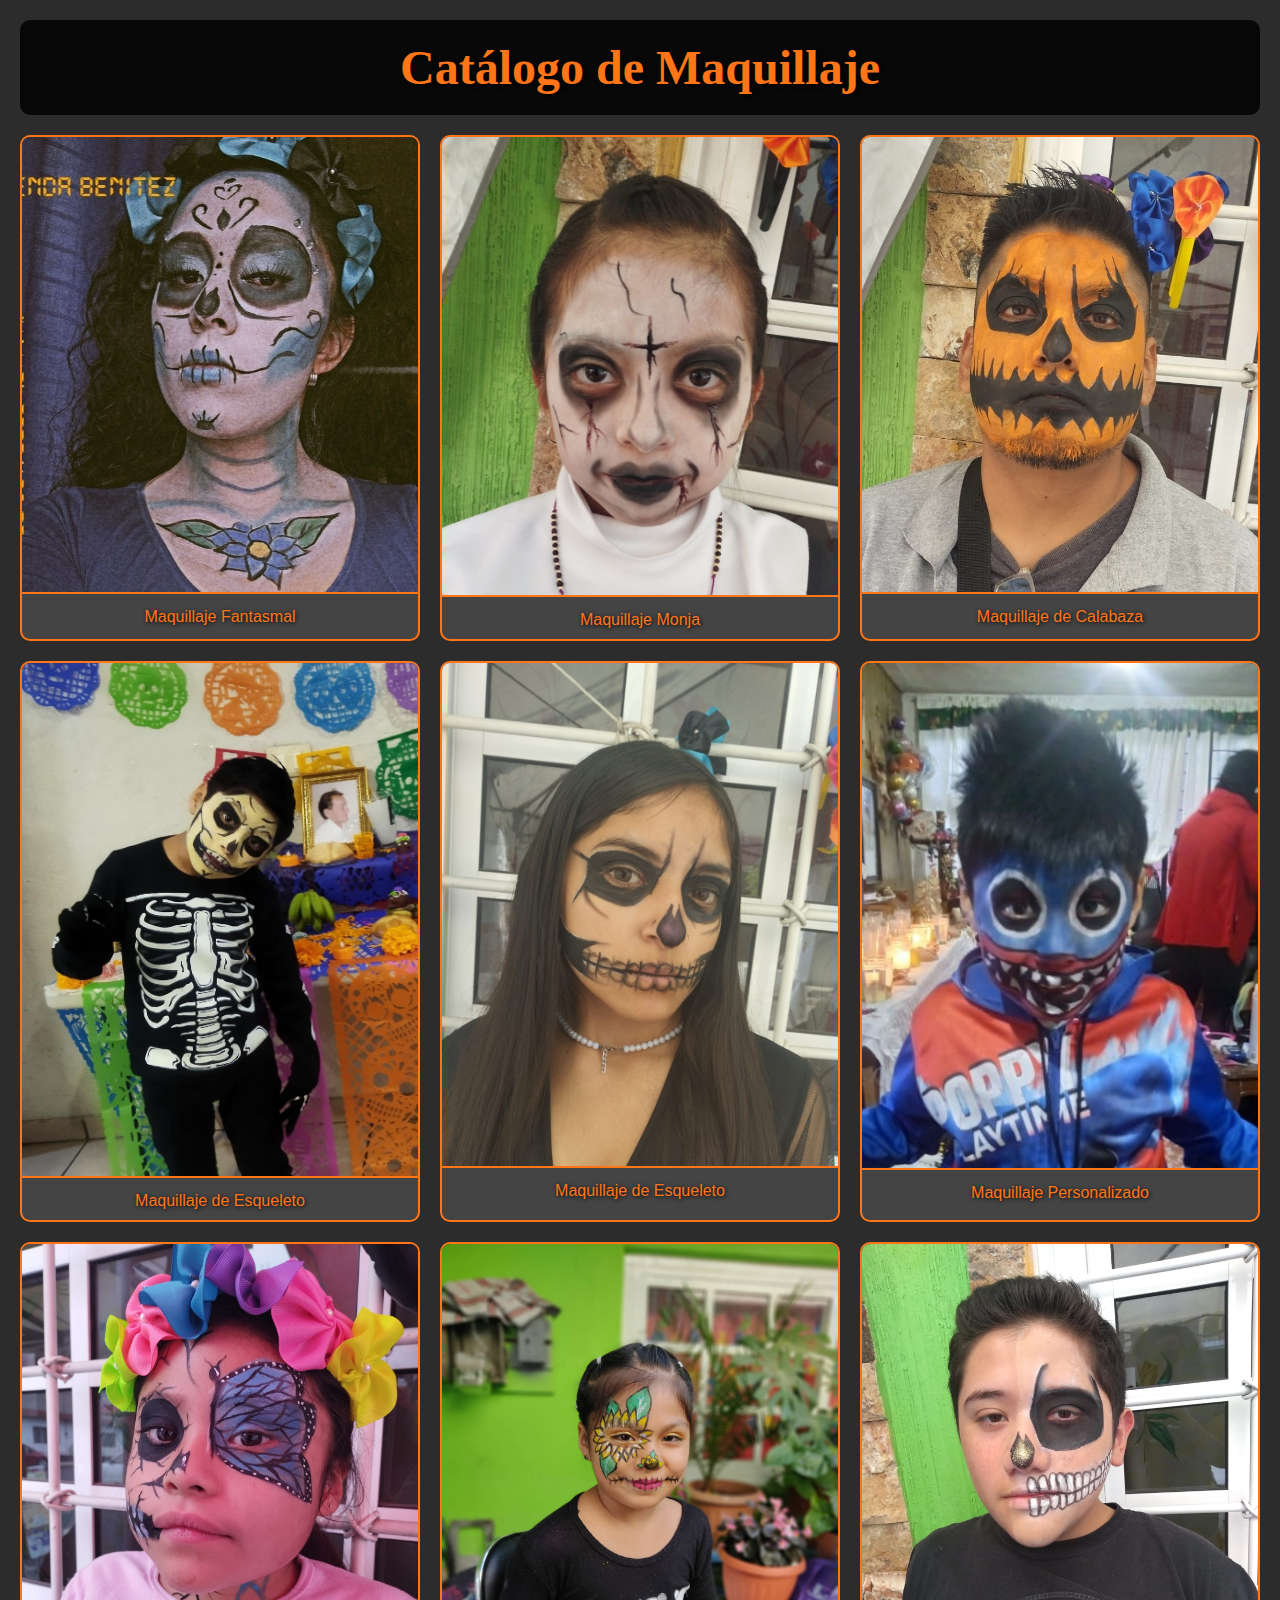
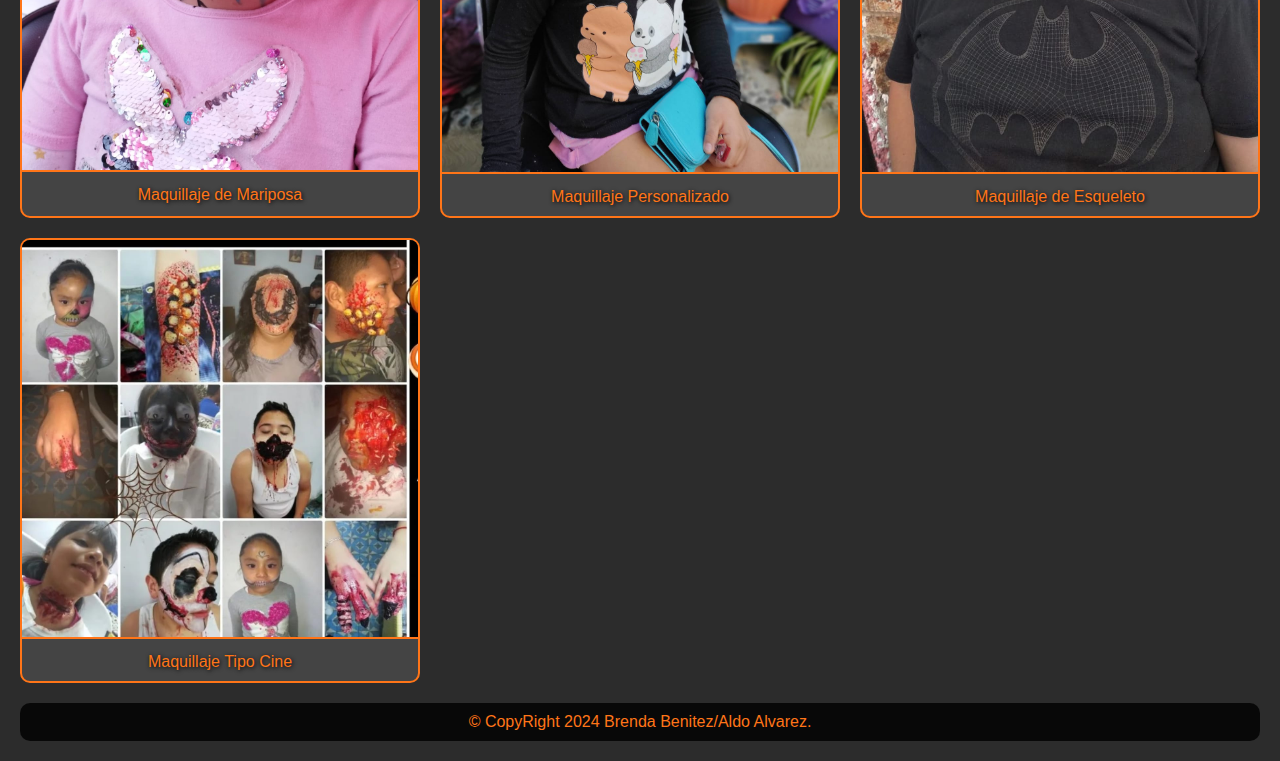
==== index.html @ 44eaed09 "Add files via upload" ====
<!DOCTYPE html>
<html lang="es">

<head>
    <meta charset="utf-8">
    <meta name="viewport" content="width=device-width, initial-scale=1.0">
    <title>Catálogo de Maquillaje</title>
    <link href="css/estilos.css" rel="stylesheet" type="text/css" />
</head>

<body>
    <header>
        <h1>Catálogo de Maquillaje</h1>
    </header>
    <div class="catalog-container">
        <div class="catalog-item" onclick="showImage('imagenes/Imagen1.jpeg')">
            <img src="imagenes/Imagen1.jpeg" alt="Maquillaje 1">
            <p>Maquillaje Fantasmal</p>
        </div>
        <div class="catalog-item" onclick="showImage('imagenes/Imagen2.jpeg')">
            <img src="imagenes/Imagen2.jpeg" alt="Maquillaje 2">
            <p>Maquillaje Monja</p>
        </div>
        <div class="catalog-item" onclick="showImage('imagenes/Imagen3.jpeg')">
            <img src="imagenes/Imagen3.jpeg" alt="Maquillaje 3">
            <p>Maquillaje de Calabaza</p>
        </div>
        <div class="catalog-item" onclick="showImage('imagenes/Imagen4.jpeg')">
            <img src="imagenes/Imagen4.jpeg" alt="Maquillaje 4">
            <p>Maquillaje de Esqueleto</p>
        </div>
        <div class="catalog-item" onclick="showImage('imagenes/Imagen5.jpeg')">
            <img src="imagenes/Imagen5.jpeg" alt="Maquillaje 5">
            <p>Maquillaje de Esqueleto</p>
        </div>
        <div class="catalog-item" onclick="showImage('imagenes/Imagen6.jpeg')">
            <img src="imagenes/Imagen6.jpeg" alt="Maquillaje 6">
            <p>Maquillaje Personalizado</p>
        </div>
        <div class="catalog-item" onclick="showImage('imagenes/Imagen7.jpeg')">
            <img src="imagenes/Imagen7.jpeg" alt="Maquillaje 7">
            <p>Maquillaje de Mariposa</p>
        </div>
        <div class="catalog-item" onclick="showImage('imagenes/Imagen8.jpeg')">
            <img src="imagenes/Imagen8.jpeg" alt="Maquillaje 8">
            <p>Maquillaje Personalizado</p>
        </div>
        <div class="catalog-item" onclick="showImage('imagenes/Imagen9.jpeg')">
            <img src="imagenes/Imagen9.jpeg" alt="Maquillaje 9">
            <p>Maquillaje de Esqueleto</p>
        </div>
        <div class="catalog-item" onclick="showImage('imagenes/Imagen10.jpeg')">
            <img src="imagenes/Imagen10.jpeg" alt="Maquillaje 10">
            <p>Maquillaje Tipo Cine</p>
        </div>
    </div>

    <div id="overlay" class="overlay" onclick="hideImage()">
        <img id="full-image" class="full-image" src="" alt="">
    </div>

    <script src="js/script.js"></script>
</body>

 <footer>
        <p>&copy; CopyRight 2024 Brenda Benitez/Aldo Alvarez.</p>
</footer>


</html>
---- css/estilos.css ----
/* Estilo general del cuerpo */
body {
    font-family: 'Arial', sans-serif;
    margin: 0;
    padding: 20px;
    background-color: #2c2c2c; /* Fondo oscuro */
    color: #f0f0f0; /* Texto claro */
}

/* Estilo del encabezado */
header {
    background-color: rgba(0, 0, 0, 0.8); /* Fondo oscuro */
    text-align: center; /* Centra el texto */
    padding: 20px 0; /* Espacio superior e inferior */
    width: 100%; /* Asegura que el encabezado abarque todo el ancho */
    position: relative; /* Para que el texto se posicione bien dentro del header */
    z-index: 10; /* Asegura que el encabezado esté sobre otros elementos */
    border-radius: 10px; /* Bordes redondeados en el encabezado */
    margin-bottom: 20px; /* Espacio entre el encabezado y las imágenes */
}

h1 {
    font-size: 3em; /* Tamaño de fuente más grande */
    color: #ff7518; /* Color naranja */
    text-shadow: 2px 2px 5px rgba(0, 0, 0, 0.7); /* Sombra para darle profundidad */
    margin: 0; /* Elimina el margen predeterminado */
    font-family: 'Creepster', cursive; /* Fuente temática de Halloween */
    display: inline-block; /* Permite agregar fondo */
}


/* Estilo de la galería */
.catalog-container {
    display: grid;
    grid-template-columns: repeat(3, 1fr); /* 3 columnas fijas */
    gap: 20px; /* Espacio entre elementos */
}

.catalog-item {
    background-color: #444; /* Fondo gris oscuro para los elementos */
    border: 2px solid #ff7518; /* Bordes naranjas */
    border-radius: 10px; /* Bordes redondeados */
    overflow: hidden;
    text-align: center; /* Centra el texto */
    transition: transform 0.2s, box-shadow 0.2s; /* Efecto de transición suave */
}

.catalog-item img {
    width: 100%; /* Asegura que la imagen ocupe el ancho completo */
    height: auto; /* Mantiene la proporción de la imagen */
    border-bottom: 2px solid #ff7518; /* Línea decorativa en la parte inferior de la imagen */
}

.catalog-item p {
    margin: 10px 0;
    font-size: 1em;
    color: #ff7518; /* Color del texto */
    text-shadow: 1px 1px 4px #000; /* Sombra para el texto */
}

/* Efecto de hover */
.catalog-item:hover {
    transform: scale(1.05); /* Escala ligeramente al pasar el mouse */
    box-shadow: 0 4px 10px rgba(255, 117, 24, 0.5); /* Sombra con color naranja */
}

/* Estilo para la imagen ampliada */
.overlay {
    display: none; /* Oculto por defecto */
    position: fixed; /* Fijo para cubrir toda la pantalla */
    top: 0;
    left: 0;
    width: 100%;
    height: 100%;
    background: rgba(0, 0, 0, 0.9); /* Fondo oscuro con opacidad */
    justify-content: center; /* Centra el contenido */
    align-items: center; /* Centra verticalmente */
    z-index: 1000; /* Asegura que esté encima de otros elementos */
}

.full-image {
    max-width: 90%; /* Ancho máximo de la imagen */
    max-height: 90%; /* Altura máxima de la imagen */
}
/* Estilo para la imagen ampliada */
.overlay {
    display: none; /* Oculto por defecto */
    position: fixed; /* Fijo para cubrir toda la pantalla */
    top: 0;
    left: 0;
    width: 100%;
    height: 100%;
    background: rgba(0, 0, 0, 0.9); /* Fondo oscuro con opacidad */
    justify-content: center; /* Centra el contenido */
    align-items: center; /* Centra verticalmente */
    z-index: 1000; /* Asegura que esté encima de otros elementos */
    transition: opacity 0.5s ease; /* Transición suave de opacidad */
    opacity: 0; /* Inicialmente invisible */
}

.overlay.active {
    display: flex; /* Muestra el overlay */
    opacity: 1; /* Hace visible el overlay */
}

.full-image {
    max-width: 90%; /* Ancho máximo de la imagen */
    max-height: 90%; /* Altura máxima de la imagen */
    transform: scale(0); /* Escala inicial de la imagen */
    transition: transform 0.5s ease; /* Transición suave para el escalado */
}

.overlay.active .full-image {
    transform: scale(1); /* Escala a tamaño completo al activarse */
}

footer {
    background-color: rgba(0, 0, 0, 0.8); /* Fondo oscuro */
    color: #ff7518; /* Color del texto */
    text-align: center; /* Centra el texto */
    padding: 10px 0; /* Espacio superior e inferior */
    border-radius: 10px; /* Bordes redondeados */
    position: relative; /* Para asegurar que el footer esté bien posicionado */
    margin-top: 20px; /* Espacio entre el contenido y el pie de página */
    bottom: 0; /* Asegura que se mantenga en la parte inferior */
    width: 100%; /* Asegura que el footer abarque todo el ancho */
}

footer p {
    margin: 0; /* Elimina el margen predeterminado */
    font-family: 'Arial', sans-serif; /* Fuente del pie de página */
}
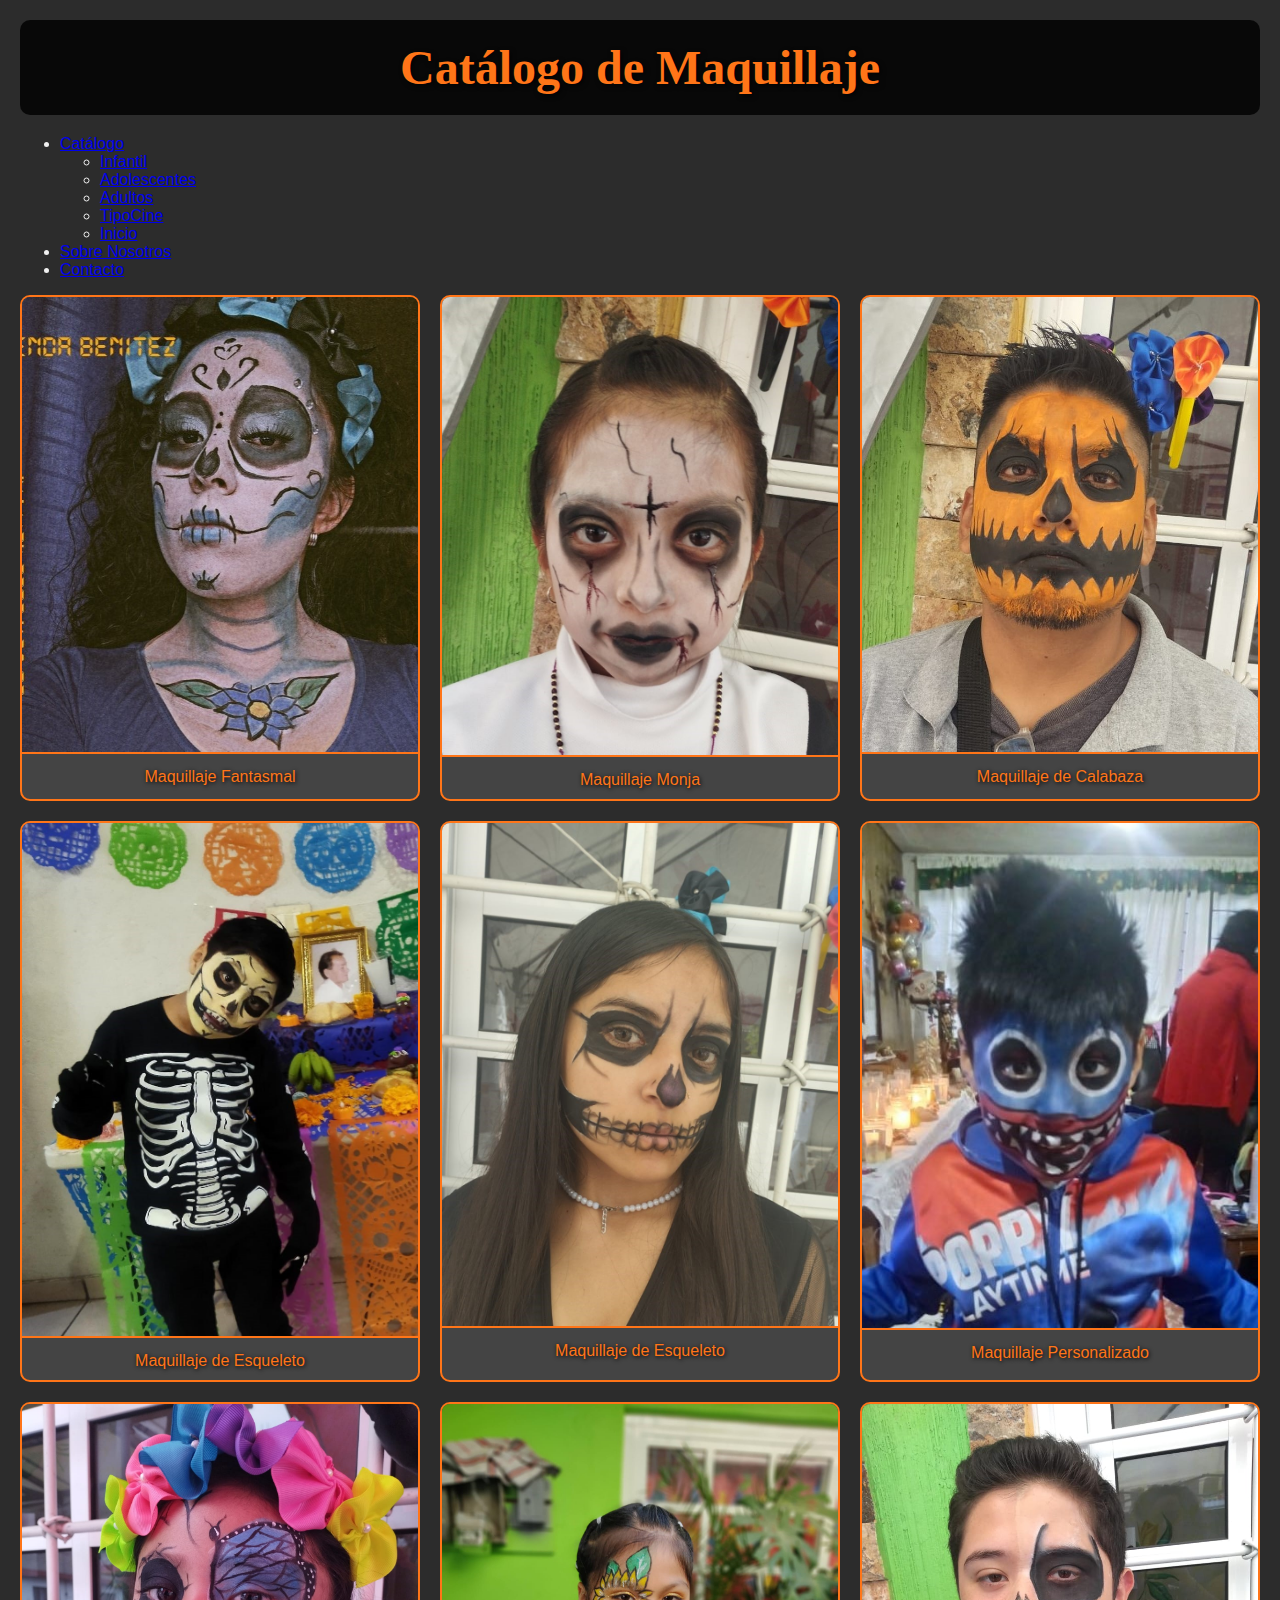
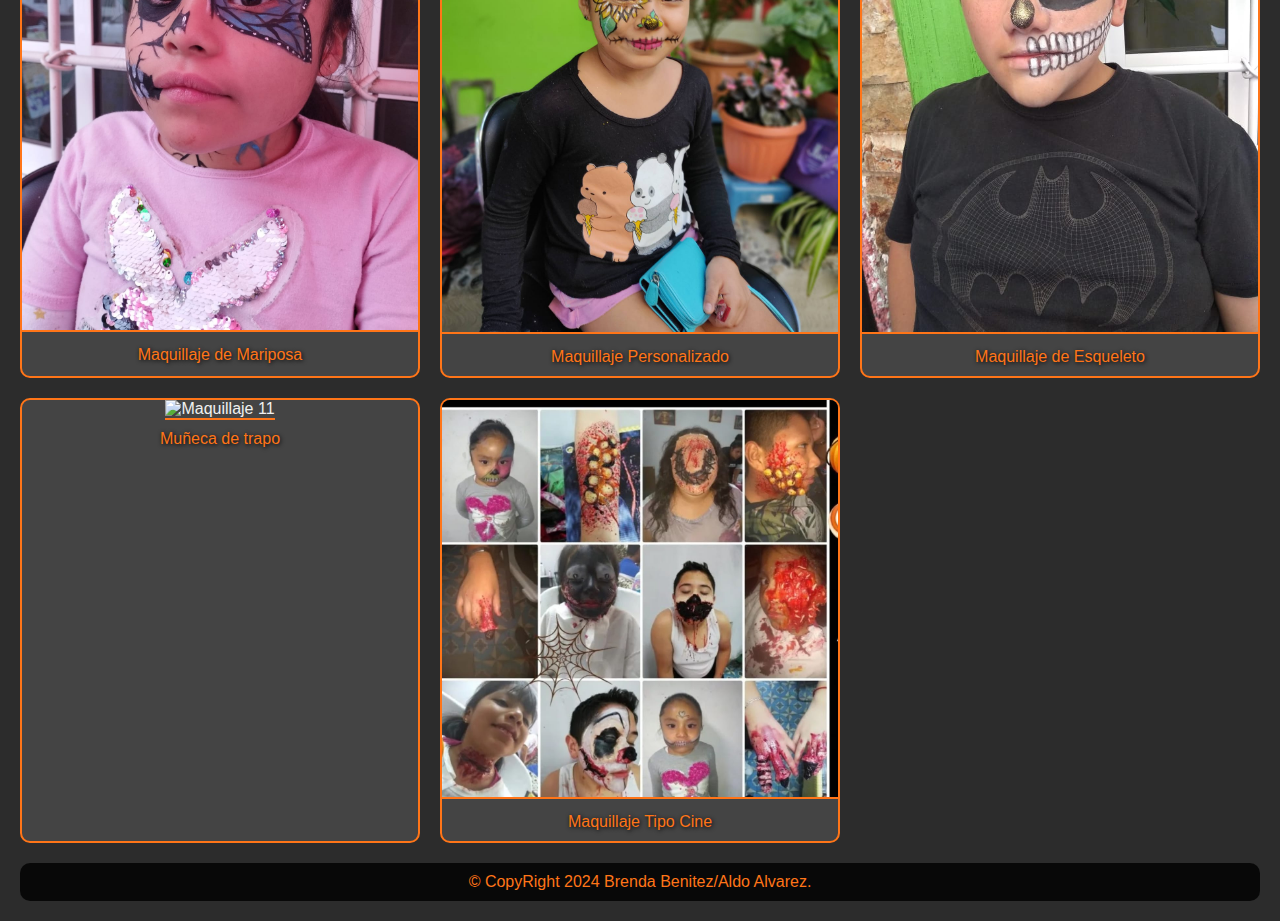
==== commit 037bd009: "Update index.html" ====
--- a/index.html
+++ b/index.html
@@ -12,6 +12,23 @@
     <header>
         <h1>Catálogo de Maquillaje</h1>
     </header>
+    <nav class="navbar">
+        <ul>
+            <li><a href="#catalogo">Catálogo</a>
+                <ul class="submenu">
+                    <li><a href="infantil.html">Infantil</a></li>
+                    <li><a href="adolecentes.html">Adolescentes</a></li>
+                    <li><a href="adultos.html">Adultos</a></li>
+                     <li><a href="tipoCine.html">TipoCine</a></li>
+                    <li><a href="index.html">Inicio</a></li>
+                </ul>
+            </li>
+            <li><a href="nosotros.html">Sobre Nosotros</a></li>
+            <li><a href="cobtacto.html">Contacto</a></li>
+        </ul>
+    </nav>
+
+
     <div class="catalog-container">
         <div class="catalog-item" onclick="showImage('imagenes/Imagen1.jpeg')">
             <img src="imagenes/Imagen1.jpeg" alt="Maquillaje 1">
@@ -49,6 +66,10 @@
             <img src="imagenes/Imagen9.jpeg" alt="Maquillaje 9">
             <p>Maquillaje de Esqueleto</p>
         </div>
+        <div class="catalog-item" onclick="showImage('imagenes/Imagen11.jpg')">
+            <img src="imagenes/Imagen11.jpg" alt="Maquillaje 11">
+            <p>Muñeca de trapo</p>
+        </div>
         <div class="catalog-item" onclick="showImage('imagenes/Imagen10.jpeg')">
             <img src="imagenes/Imagen10.jpeg" alt="Maquillaje 10">
             <p>Maquillaje Tipo Cine</p>
